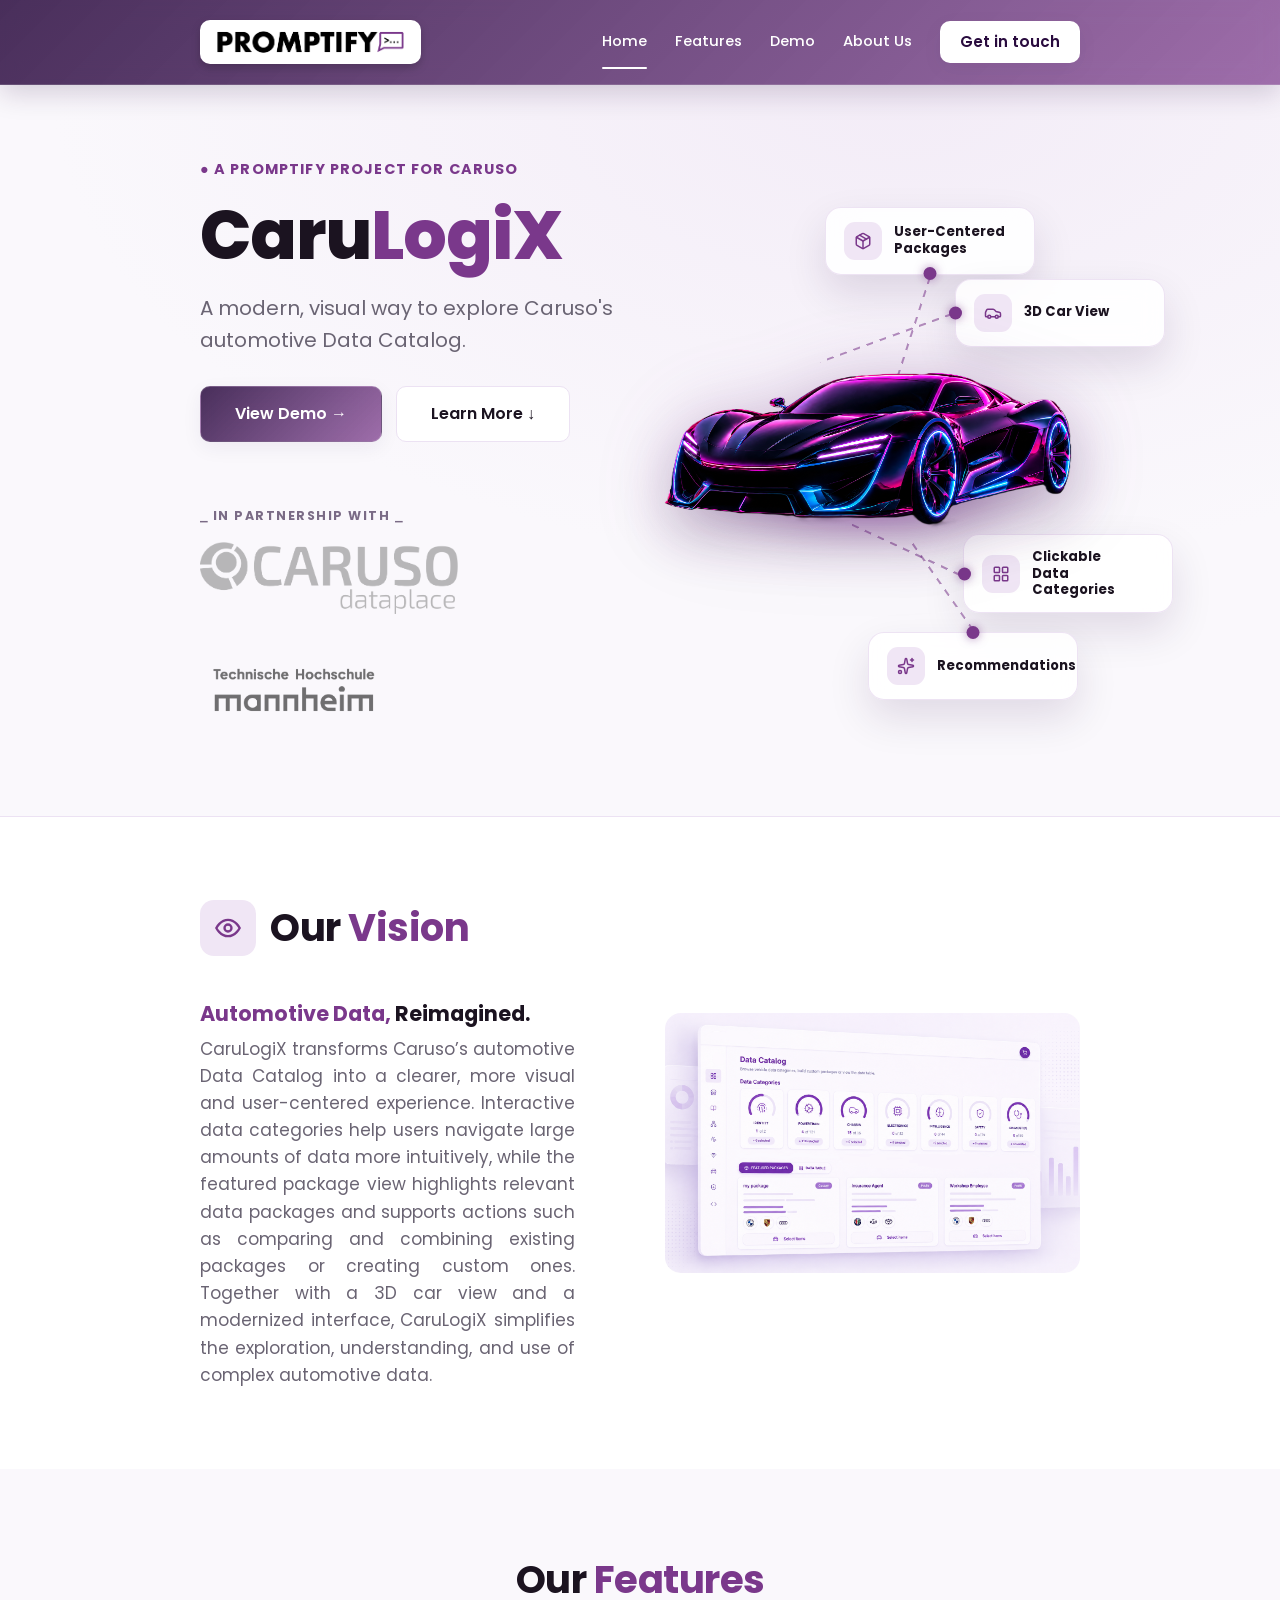
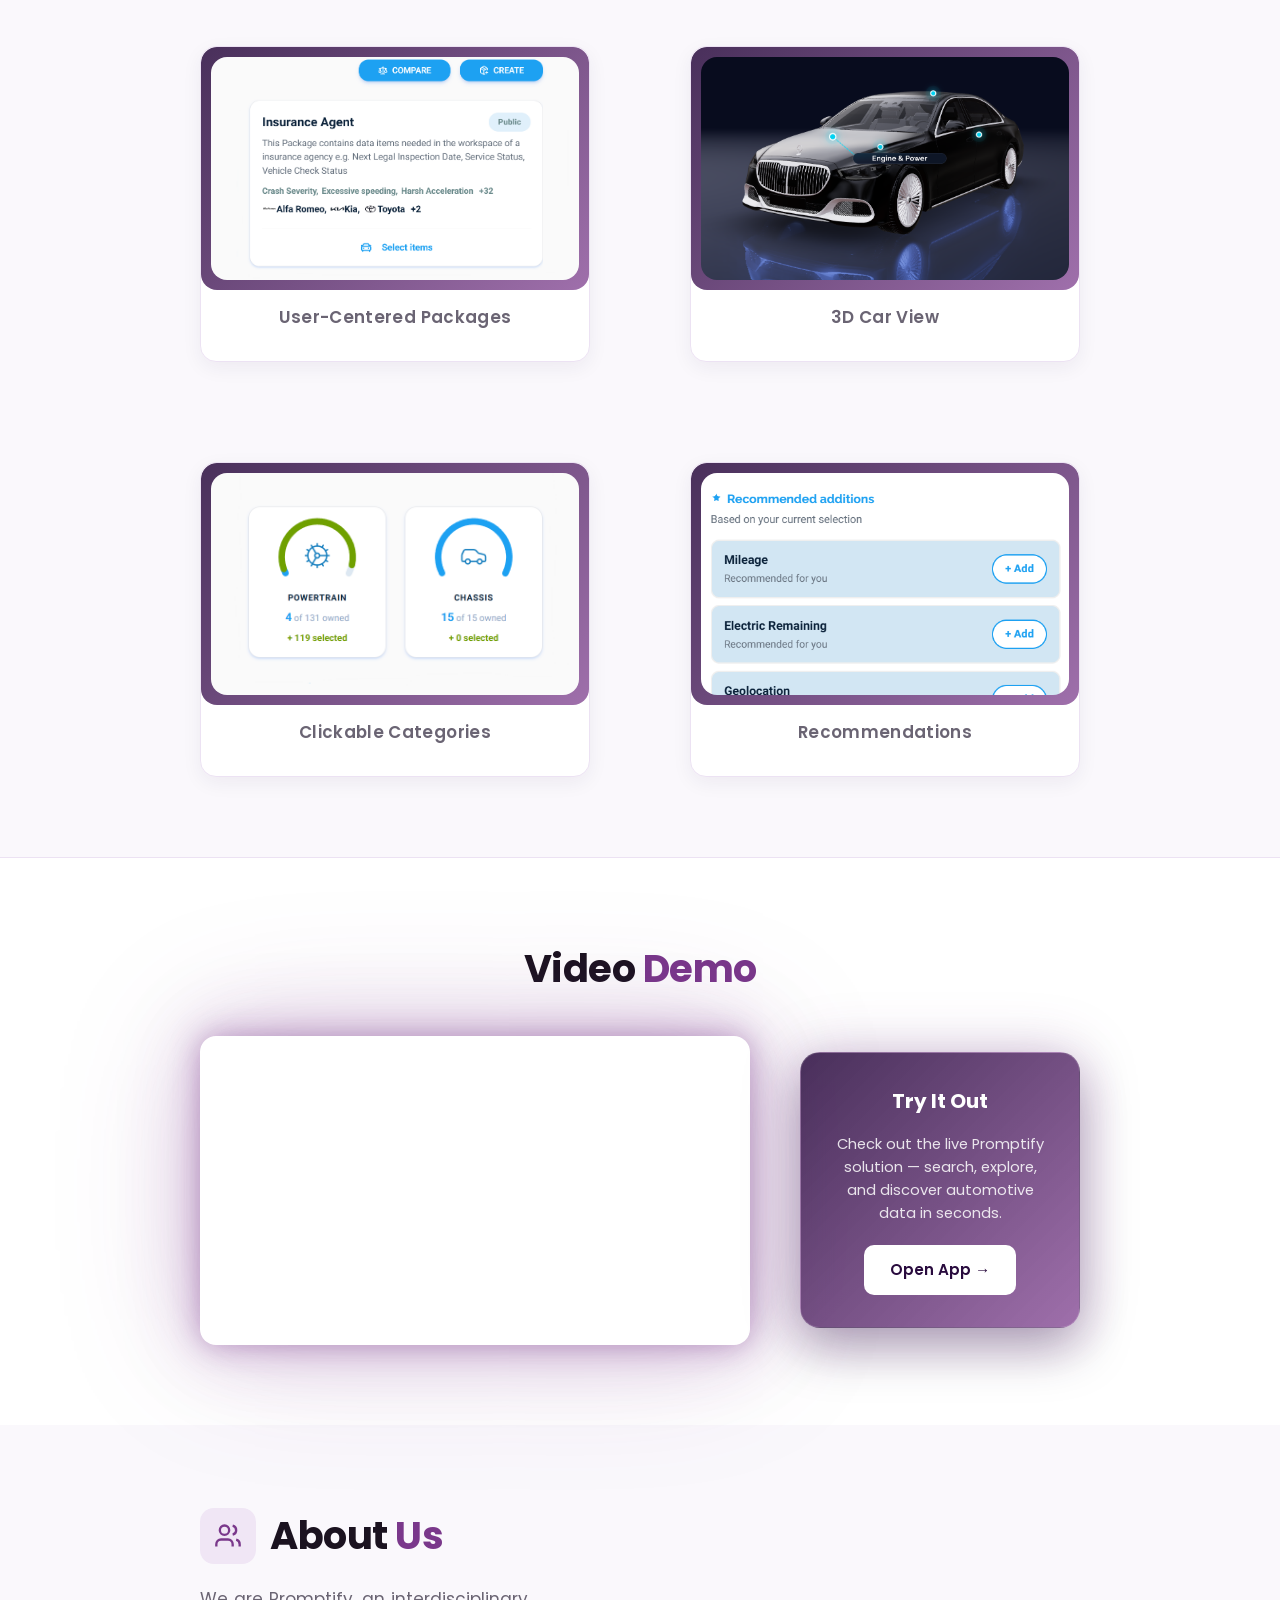
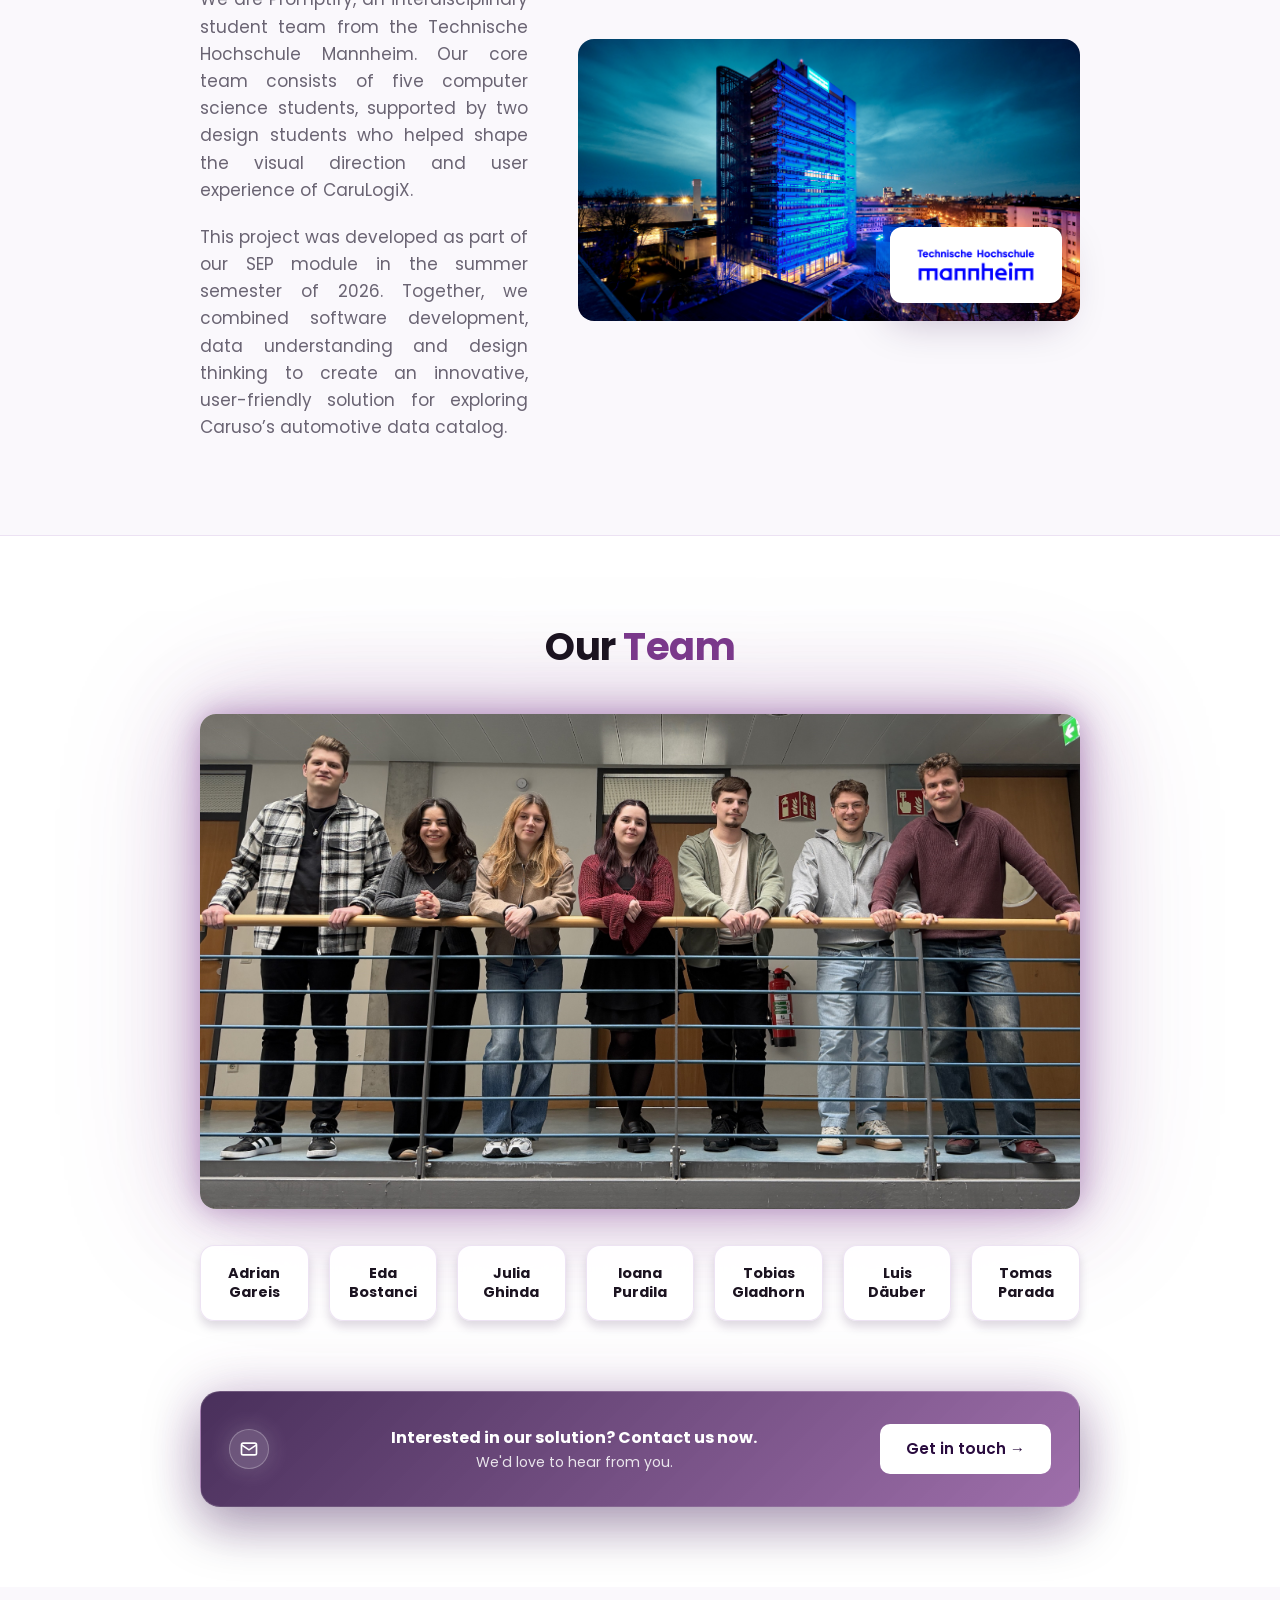
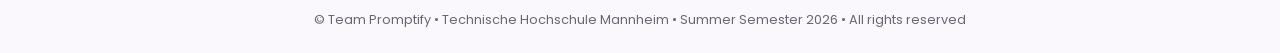
==== homepage/index.html @ afa0a264 "folder name changed" ====
<!doctype html>
<html lang="en">

<head>
  <meta charset="UTF-8" />
  <meta name="viewport" content="width=device-width, initial-scale=1.0" />
  <title>Promptify · CaruLogiX</title>
  <link rel="icon" href="images/smallLogo.png" />

  <link href="https://fonts.googleapis.com/css2?family=Poppins:wght@300;400;500;600;700;800&display=swap"
    rel="stylesheet" />
  <link rel="stylesheet" href="css/style.css" />
</head>

<body>
  <!-- ============ HEADER / NAV ============ -->
  <header>
    <div class="container header-inner">
      <a href="#hero" class="brand">
        <span class="logo-box">
          <img src="images/logoPromptifyNew.png" alt="Promptify logo" />
        </span>
      </a>

      <button class="nav-toggle" aria-label="Open menu" aria-expanded="false">
        <span></span><span></span><span></span>
      </button>

      <nav>
        <a href="#hero" class="active">Home</a>
        <a href="#features">Features</a>
        <a href="#demo">Demo</a>
        <a href="#about">About Us</a>
        <a href="mailto:sep.promptify@gmail.com" class="btn-primary nav-cta">Get in touch</a>
        <span class="nav-indicator" aria-hidden="true"></span>
      </nav>
    </div>
  </header>

  <!-- ============ HERO ============ -->
  <section class="hero" id="hero">
    <div class="container hero-inner">
      <div class="hero-text reveal">
        <span class="eyebrow">● A Promptify Project for Caruso</span>
        <h1>Caru<span class="accent">LogiX</span></h1>
        <p class="lead">A modern, visual way to explore Caruso's automotive Data Catalog.</p>
        <div class="hero-actions">
          <a href="#demo" class="btn-primary">View Demo →</a>
          <a href="#vision" class="btn-secondary">Learn More ↓</a>
        </div>
        <div class="partner-row">
          <span class="partner-label">⎯ In partnership with ⎯</span>

          <div class="partner-logos">
            <div class="partner-logo">
              <img src="images/caruso_logo.png" alt="Caruso Dataplace logo" />
            </div>

            <div class="partner-logo">
              <img src="images/hs_logo.png" alt="Technische Hochschule Mannheim logo" />
            </div>
          </div>
        </div>
      </div>

      <div class="hero-visual reveal">
        <div class="hero-car-wrap">
          <img class="hero-car" src="images/car.png" alt="Static car image" />
        </div>

        <div class="float-card fc-1">
          <span class="fc-icon">
            <svg viewBox="0 0 24 24" fill="none" stroke="currentColor" stroke-width="2" stroke-linecap="round"
              stroke-linejoin="round">
              <path
                d="M11 21.73a2 2 0 0 0 2 0l7-4A2 2 0 0 0 21 16V8a2 2 0 0 0-1-1.73l-7-4a2 2 0 0 0-2 0l-7 4A2 2 0 0 0 3 8v8a2 2 0 0 0 1 1.73z" />
              <path d="M12 22V12" />
              <polyline points="3.29 7 12 12 20.71 7" />
              <path d="m7.5 4.27 9 5.15" />
            </svg>
          </span>
          <strong>User-Centered Packages</strong>
        </div>

        <div class="float-card fc-2">
          <span class="fc-icon">
            <svg viewBox="0 0 24 24" fill="none" stroke="currentColor" stroke-width="2" stroke-linecap="round"
              stroke-linejoin="round">
              <path
                d="M19 17h2c.6 0 1-.4 1-1v-3c0-.9-.7-1.7-1.5-1.9C18.7 10.6 16 10 16 10s-1.3-1.4-2.2-2.3c-.5-.4-1.1-.7-1.8-.7H5c-.6 0-1.1.4-1.4.9l-1.4 2.9A3.7 3.7 0 0 0 2 12v4c0 .6.4 1 1 1h2" />
              <circle cx="7" cy="17" r="2" />
              <path d="M9 17h6" />
              <circle cx="17" cy="17" r="2" />
            </svg>
          </span>
          <strong>3D Car View</strong>
        </div>

        <div class="float-card fc-3">
          <span class="fc-icon">
            <svg viewBox="0 0 24 24" fill="none" stroke="currentColor" stroke-width="2" stroke-linecap="round"
              stroke-linejoin="round">
              <rect width="7" height="7" x="3" y="3" rx="1" />
              <rect width="7" height="7" x="14" y="3" rx="1" />
              <rect width="7" height="7" x="14" y="14" rx="1" />
              <rect width="7" height="7" x="3" y="14" rx="1" />
            </svg>
          </span>
          <strong>Clickable<br />Data Categories</strong>
        </div>

        <div class="float-card fc-4">
          <span class="fc-icon">
            <svg viewBox="0 0 24 24" fill="none" stroke="currentColor" stroke-width="2" stroke-linecap="round"
              stroke-linejoin="round">
              <path
                d="M11.017 2.814a1 1 0 0 1 1.966 0l1.051 5.558a2 2 0 0 0 1.594 1.594l5.558 1.051a1 1 0 0 1 0 1.966l-5.558 1.051a2 2 0 0 0-1.594 1.594l-1.051 5.558a1 1 0 0 1-1.966 0l-1.051-5.558a2 2 0 0 0-1.594-1.594l-5.558-1.051a1 1 0 0 1 0-1.966l5.558-1.051a2 2 0 0 0 1.594-1.594z" />
              <path d="M20 2v4" />
              <path d="M22 4h-4" />
              <circle cx="4" cy="20" r="2" />
            </svg>
          </span>
          <strong>Recommendations</strong>
        </div>
      </div>
    </div>
  </section>

  <!-- ============ OUR VISION ============ -->
  <section class="vision" id="vision">
    <div class="container vision-inner">
      <div class="vision-text reveal">
        <div class="vision-title-row">
          <span class="big-icon">
            <svg viewBox="0 0 24 24" fill="none" stroke="currentColor" stroke-width="2">
              <path d="M2 12s3.5-7 10-7 10 7 10 7-3.5 7-10 7-10-7-10-7z" />
              <circle cx="12" cy="12" r="3" />
            </svg>
          </span>
          <h2><span class="accent-dark">Our</span> <span class="accent">Vision</span></h2>
        </div>
        <div class="vision-copy">
          <p class="tagline"><span class="accent">Automotive Data,</span> Reimagined.</p>
          <p>
            CaruLogiX transforms Caruso’s automotive Data Catalog into a clearer,
            more visual and user-centered experience. Interactive data categories
            help users navigate large amounts of data more intuitively, while the
            featured package view highlights relevant data packages and supports actions
            such as comparing and combining existing packages or creating custom ones.
            Together with a 3D car view and a modernized interface, CaruLogiX simplifies
            the exploration, understanding, and use of complex automotive data.
          </p>
        </div>
      </div>
      <div class="vision-visual reveal">
        <img src="images/vision.png" alt="Our Vision" />
      </div>
    </div>
  </section>

  <!-- ============ OUR FEATURES ============ -->
  <section class="features section-center" id="features">
    <div class="container">
      <h2><span class="accent-dark">Our</span> <span class="accent">Features</span></h2>
      <div class="feature-grid">
        <div class="feature reveal-card">
          <div class="feature-front">
            <div class="feature-img placeholder"><img src="images/package2.png" alt="User-Centered Packages" /></div>
            <h3>User-Centered Packages</h3>
          </div>
          <div class="feature-back">
            <span class="feature-icon">
              <svg viewBox="0 0 24 24" fill="none" stroke="currentColor" stroke-width="2" stroke-linecap="round"
                stroke-linejoin="round">
                <path
                  d="M11 21.73a2 2 0 0 0 2 0l7-4A2 2 0 0 0 21 16V8a2 2 0 0 0-1-1.73l-7-4a2 2 0 0 0-2 0l-7 4A2 2 0 0 0 3 8v8a2 2 0 0 0 1 1.73z" />
                <path d="M12 22V12" />
                <polyline points="3.29 7 12 12 20.71 7" />
                <path d="m7.5 4.27 9 5.15" />
              </svg>
            </span>
            <h3>User-Centered Packages</h3>
            <p>A starting view that shows the most relevant user-centered data packages that can be compared, combined, or built from scratch.</p>
          </div>
        </div>
        <div class="feature reveal-card">
          <div class="feature-front">
            <div class="feature-img placeholder">
              <img src="images/3dcar.png" alt="3D Car View" />
            </div>
            <h3>3D Car View</h3>
          </div>
          <div class="feature-back">
            <span class="feature-icon">
              <svg viewBox="0 0 24 24" fill="none" stroke="currentColor" stroke-width="2" stroke-linecap="round"
                stroke-linejoin="round">
                <path
                  d="M19 17h2c.6 0 1-.4 1-1v-3c0-.9-.7-1.7-1.5-1.9C18.7 10.6 16 10 16 10s-1.3-1.4-2.2-2.3c-.5-.4-1.1-.7-1.8-.7H5c-.6 0-1.1.4-1.4.9l-1.4 2.9A3.7 3.7 0 0 0 2 12v4c0 .6.4 1 1 1h2" />
                <circle cx="7" cy="17" r="2" />
                <path d="M9 17h6" />
                <circle cx="17" cy="17" r="2" />
              </svg>
            </span>
            <h3>3D Car View</h3>
            <p>Explore vehicle data with an immersive 3D interactive car model, making it easier to see how they are grouped and connected.</p>
          </div>
        </div>
        <div class="feature reveal-card">
          <div class="feature-front">
            <div class="feature-img placeholder">
              <img src="images/categories.png" alt="Clickable Categories" />
            </div>
            <h3>Clickable Categories</h3>
          </div>
          <div class="feature-back">
            <span class="feature-icon">
              <svg viewBox="0 0 24 24" fill="none" stroke="currentColor" stroke-width="2" stroke-linecap="round"
                stroke-linejoin="round">
                <rect width="7" height="7" x="3" y="3" rx="1" />
                <rect width="7" height="7" x="14" y="3" rx="1" />
                <rect width="7" height="7" x="14" y="14" rx="1" />
                <rect width="7" height="7" x="3" y="14" rx="1" />
              </svg>
            </span>
            <h3>Clickable Categories</h3>
            <p>Interactive categories showing total, owned, and selected data items, each opening a focused table of its contents.</p>
          </div>
        </div>
        <div class="feature reveal-card">
          <div class="feature-front">
            <div class="feature-img placeholder">
              <img src="images/recommendations.png" alt="Recommendations" />
            </div>
            <h3>Recommendations</h3>
          </div>
          <div class="feature-back">
            <span class="feature-icon">
              <svg viewBox="0 0 24 24" fill="none" stroke="currentColor" stroke-width="2" stroke-linecap="round"
                stroke-linejoin="round">
                <path
                  d="M11.017 2.814a1 1 0 0 1 1.966 0l1.051 5.558a2 2 0 0 0 1.594 1.594l5.558 1.051a1 1 0 0 1 0 1.966l-5.558 1.051a2 2 0 0 0-1.594 1.594l-1.051 5.558a1 1 0 0 1-1.966 0l-1.051-5.558a2 2 0 0 0-1.594-1.594l-5.558-1.051a1 1 0 0 1 0-1.966l5.558-1.051a2 2 0 0 0 1.594-1.594z" />
                <path d="M20 2v4" />
                <path d="M22 4h-4" />
                <circle cx="4" cy="20" r="2" />
              </svg>
            </span>
            <h3>Recommendations</h3>
            <p>Recommended data items shown in the data table and in the cart, highlighting relevant data items before checkout.</p>
          </div>
        </div>
      </div>
    </div>
  </section>

  <!-- ============ VIDEO DEMO ============ -->
  <section class="demo-section section-center" id="demo">
    <div class="container">
      <h2><span class="accent-dark">Video</span> <span class="accent">Demo</span></h2>
      <div class="demo-inner">
        <div class="laptop reveal">
          <video class="laptop-video" src="images/demo.mp4" autoplay loop muted playsinline></video>
        </div>
        <div class="demo-cta reveal">
          <h3>Try It Out</h3>
          <p>Check out the live Promptify solution — search, explore, and discover automotive data in seconds.</p>
          <a href="https://caruso-sep.vercel.app/" class="btn-light demo-cta-btn">Open App →</a>
        </div>
      </div>
    </div>
  </section>

  <!-- ============ ABOUT US ============ -->
  <section class="about" id="about">
    <div class="container about-inner">
      <div class="about-title">
        <span class="big-icon">
          <svg viewBox="0 0 24 24" fill="none" stroke="currentColor" stroke-width="2">
            <path d="M16 21v-2a4 4 0 0 0-4-4H6a4 4 0 0 0-4 4v2" />
            <path d="M16 3.128a4 4 0 0 1 0 7.744" />
            <path d="M22 21v-2a4 4 0 0 0-3-3.87" />
            <circle cx="9" cy="7" r="4" />
          </svg>
        </span>
        <h2><span class="accent-dark">About</span> <span class="accent">Us</span></h2>
      </div>
      <div class="about-text reveal">
        <p> We are Promptify, an interdisciplinary student team from the Technische Hochschule Mannheim.
          Our core team consists of five computer science students, supported by two design students
          who helped shape the visual direction and user experience of CaruLogiX.</p>
        <p>
          This project was developed as part of our SEP module in the summer semester of 2026.
          Together, we combined software development, data understanding and design thinking
          to create an innovative, user-friendly solution for exploring Caruso’s automotive data catalog.
        </p>
      </div>
      <div class="about-visual reveal">
        <img src="images/campus-photo.jpg" alt="Campus Photo" />
        <div class="about-badge">
          <img src="images/hs_logo.png" alt="Technische Hochschule Mannheim logo" />
        </div>
      </div>
    </div>
  </section>

  <!-- ============ OUR TEAM ============ -->
  <section class="team section-center">
    <div class="container">
      <h2><span class="accent-dark">Our</span> <span class="accent">Team</span></h2>
      <div class="team-photo reveal">
        <img src="images/team.jpeg" alt="Team photo" />
      </div>

      <div class="team-card-grid reveal">
        <div class="team-card">
          <div class="team-card-front"><strong>Adrian<br />Gareis</strong></div>
          <div class="team-card-back"><span>Requirements<br />Engineer</span></div>
        </div>
        <div class="team-card">
          <div class="team-card-front"><strong>Eda<br />Bostanci</strong></div>
          <div class="team-card-back"><span>UX/UI<br />Designer</span></div>
        </div>
        <div class="team-card">
          <div class="team-card-front"><strong>Julia<br />Ghinda</strong></div>
          <div class="team-card-back"><span>UX/UI<br />Designer</span></div>
        </div>
        <div class="team-card">
          <div class="team-card-front"><strong>Ioana<br />Purdila</strong></div>
          <div class="team-card-back"><span>Frontend<br />Developer</span></div>
        </div>
        <div class="team-card">
          <div class="team-card-front"><strong>Tobias<br />Gladhorn</strong></div>
          <div class="team-card-back"><span>Documentation<br />Specialist</span></div>
        </div>
        <div class="team-card">
          <div class="team-card-front"><strong>Luis<br />Däuber</strong></div>
          <div class="team-card-back"><span>Full-Stack<br />Developer</span></div>
        </div>
        <div class="team-card">
          <div class="team-card-front"><strong>Tomas<br />Parada</strong></div>
          <div class="team-card-back"><span>Backend<br />Developer</span></div>
        </div>
      </div>
      <div class="contact-banner reveal">
        <div class="contact-main">
          <span class="contact-icon">
            <svg viewBox="0 0 24 24" fill="none" stroke="currentColor" stroke-width="2">
              <rect x="3" y="5" width="18" height="14" rx="2" />
              <path d="M3 7l9 6 9-6" />
            </svg>
          </span>
          <div class="contact-copy">
            <strong>Interested in our solution? Contact us now.</strong>
            <span>We'd love to hear from you.</span>
          </div>
        </div>
        <a href="mailto:sep.promptify@gmail.com" class="btn-light">Get in touch →</a>
      </div>

    </div>
  </section>

  <!-- ============ FOOTER ============ -->
  <footer>
    <div class="container">
      <p>
        © Team Promptify • Technische Hochschule Mannheim • Summer Semester 2026 • All rights reserved
      </p>
    </div>
  </footer>

  <script src="js/main.js"></script>
</body>

</html>
---- homepage/css/style.css ----
/* =========================================================
   DESIGN SYSTEM — colors kept from your original palette
   ========================================================= */
:root {
  --primary-dark: #290b3e;
  --primary-light: #7a388b;
  --primary: #7a388b;

  --bg-color: #faf8fc;
  --bg-soft: #f3ecf7;
  --card-bg: #ffffff;
  --card-border: #ece2f3;
  --icon-bg: #f0e6f5;

  --text-main: #1b1320;
  --text-muted: #6a6473;

  --maxw: 1240px;
  --radius: 16px;
  --radius-sm: 10px;
  --shadow-sm: 0 6px 20px rgba(41, 11, 62, 0.06);
  --shadow-md: 0 14px 40px rgba(41, 11, 62, 0.12);
  --glow: 0 0 60px rgba(122, 56, 139, 0.45);
}

/* =========================================================
   GLOBAL
   ========================================================= */
* {
  box-sizing: border-box;
}

html {
  scroll-behavior: smooth;
  scroll-padding-top: 100px;
}

body {
  margin: 0;
  font-family: "Poppins", Arial, sans-serif;
  background: var(--bg-color);
  color: var(--text-main);
  line-height: 1.6;
  font-size: 17px;
  overflow-x: hidden;
}

img {
  max-width: 100%;
  display: block;
}

a {
  text-decoration: none;
  color: inherit;
  transition: color 0.2s ease, background 0.2s ease, transform 0.2s ease,
    box-shadow 0.2s ease;
}

.container {
  width: 100%;
  margin: 0 auto;
  padding: 0 200px;
}

/* ---- shared section heading ---- */
h2 {
  font-size: clamp(1.7em, 3vw, 2.3em);
  font-weight: 700;
  margin: 0 0 36px 0;
  letter-spacing: -0.5px;
}

.accent {
  color: var(--primary);
}

.accent-dark {
  color: var(--text-main);
}

.section-center {
  text-align: center;
}

/* ---- buttons ---- */
.btn-primary,
.btn-secondary,
.btn-light {
  display: inline-block;
  font-weight: 600;
  font-size: 0.95rem;
  padding: 13px 26px;
  border-radius: var(--radius-sm);
  cursor: pointer;
  white-space: nowrap;
}

.btn-primary {
  background: var(--primary);
  color: #fff;
  box-shadow: var(--shadow-sm);
}

.btn-primary:hover {
  background: var(--primary-dark);
  transform: translateY(-2px);
  box-shadow: var(--shadow-md);
}

.btn-secondary {
  background: #fff;
  color: var(--text-main);
  border: 1px solid var(--card-border);
}

.btn-secondary:hover {
  border-color: var(--primary);
  color: var(--primary);
  transform: translateY(-2px);
}

.btn-light {
  background: #fff;
  color: var(--primary-dark);
}

.btn-light:hover {
  transform: translateY(-2px);
  box-shadow: var(--shadow-md);
}

/* =========================================================
   HEADER / NAV — purple glass
   ========================================================= */
header {
  position: sticky;
  top: 0;
  z-index: 100;
  background: linear-gradient(135deg, rgba(41, 11, 62, 0.85), rgba(122, 56, 139, 0.72));
  backdrop-filter: blur(14px);
  -webkit-backdrop-filter: blur(14px);
  border-bottom: 1px solid rgba(255, 255, 255, 0.16);
  color: #fff;
  box-shadow: 0 8px 28px rgba(41, 11, 62, 0.18);
}

.header-inner {
  display: flex;
  align-items: center;
  justify-content: space-between;
  gap: 20px;
  padding-top: 14px;
  padding-bottom: 14px;
}

.logo-box {
  display: inline-flex;
  align-items: center;
  background: #fff;
  padding: 6px 12px;
  margin-top: 6px;
  margin-bottom: 6px;
  border-radius: 10px;
  box-shadow: 0 4px 10px rgba(0, 0, 0, 0.2);
}

.logo-box img {
  height: 32px;
  width: auto;
  display: block;
}

nav {
  display: flex;
  align-items: center;
  gap: 28px;
  font-weight: 500;
  font-size: 0.92rem;
  color: #fff;
  position: relative;
}

nav a:not(.nav-cta):hover {
  opacity: 0.7;
}

.nav-indicator {
  position: absolute;
  left: 0;
  bottom: -6px;
  width: 0;
  height: 2px;
  background: #fff;
  border-radius: 2px;
  transition: left 0.35s cubic-bezier(0.65, 0, 0.35, 1), width 0.35s cubic-bezier(0.65, 0, 0.35, 1);
  pointer-events: none;
}

.nav-cta {
  padding: 9px 20px;
  background: #fff;
  color: var(--primary-dark);
}

.nav-cta:hover {
  background: #fff;
  color: var(--primary-dark);
  transform: translateY(-2px);
  box-shadow: var(--shadow-md);
}

/* hamburger bars -> white */
.nav-toggle {
  display: none;
  flex-direction: column;
  gap: 5px;
  background: none;
  border: none;
  cursor: pointer;
  padding: 4px;
}

.nav-toggle span {
  display: block;
  width: 26px;
  height: 3px;
  background: #fff;
  border-radius: 2px;
  transition: transform 0.3s ease, opacity 0.3s ease;
}

.nav-toggle.open span:nth-child(1) {
  transform: translateY(8px) rotate(45deg);
}

.nav-toggle.open span:nth-child(2) {
  opacity: 0;
}

.nav-toggle.open span:nth-child(3) {
  transform: translateY(-8px) rotate(-45deg);
}

/* =========================================================
   HERO
   ========================================================= */
.hero {
  background: radial-gradient(120% 120% at 70% 0%,
      var(--bg-soft) 0%,
      var(--bg-color) 55%);
  padding: 70px 0 90px;
}

.hero-inner {
  display: grid;
  grid-template-columns: 1.05fr 1fr;
  align-items: center;
  gap: 10px;
}

.eyebrow {
  display: inline-flex;
  align-items: center;
  gap: 8px;
  color: var(--primary);
  font-size: 0.9rem;
  font-weight: 700;
  letter-spacing: 0.08em;
  text-transform: uppercase;
  margin-bottom: 18px;
}

.hero-text h1 {
  margin: 0;
  font-size: clamp(2.8em, 6vw, 4em);
  font-weight: 800;
  line-height: 1.08;
  letter-spacing: -1px;
}

.tagline {
  color: var(--text-main) !important;
  font-size: 1.3rem;
  font-weight: 650;
  line-height: 1.3;
  margin: 14px 0 0;
}

.vision-copy {
  display: flex;
  flex-direction: column;
  gap: 8px;
  margin-right: 40px;
}

.lead {
  color: var(--text-muted);
  font-size: 1.25rem;
  margin: 20px 0 0;
  max-width: 42ch;
}

.hero-actions {
  display: flex;
  gap: 14px;
  margin-top: 30px;
  flex-wrap: wrap;
}

.hero-actions .btn-primary,
.hero-actions .btn-secondary {
  font-size: 1rem;
  padding: 14px 34px;
}

.hero-actions .btn-primary {
  background: linear-gradient(135deg, rgba(41, 11, 62, 0.85), rgba(122, 56, 139, 0.72));
  backdrop-filter: blur(14px);
  -webkit-backdrop-filter: blur(14px);
  border: 1px solid rgba(255, 255, 255, 0.15);
  transition: background 0.35s ease, box-shadow 0.35s ease, transform 0.35s ease;
}

.hero-actions .btn-primary:hover {
  background: linear-gradient(135deg, rgba(41, 11, 62, 0.95), rgba(122, 56, 139, 0.85));
}

/* hero visual + floating cards */
.hero-visual {
  position: relative;
  width: 100%;
  max-width: 550px;
  margin: 0 auto;
  min-height: 360px;
  display: flex;
  align-items: center;
  justify-content: center;
  overflow: visible;
}

.hero-car-wrap {
  position: relative;
  width: 100%;
  max-width: 550px;
}

/* soft purple floor glow underneath the car — anchored to the car's own
   box so it stays put regardless of how tall the surrounding layout is */
.hero-car-wrap::after {
  content: "";
  position: absolute;
  left: 50%;
  bottom: 22px;
  width: 80%;
  height: 90px;
  transform: translateX(-50%);
  background: radial-gradient(ellipse,
      rgba(186, 85, 211, 0.8) 0%,
      rgba(122, 56, 139, 0.4) 38%,
      transparent 72%);
  filter: blur(18px);
  z-index: 0;
  pointer-events: none;
}

.hero-car {
  position: relative;
  z-index: 5;
  width: 100%;
  max-width: 550px;
  filter:
    drop-shadow(0 28px 28px rgba(41, 11, 62, 0.22)) drop-shadow(0 0 34px rgba(122, 56, 139, 0.22));
}

@keyframes float {

  0%,
  100% {
    transform: translateY(0);
  }

  50% {
    transform: translateY(-14px);
  }
}

@keyframes portal-pulse {
  0% {
    box-shadow: 0 0 0 0 rgba(255, 255, 255, 0.55);
  }

  70% {
    box-shadow: 0 0 0 12px rgba(255, 255, 255, 0);
  }

  100% {
    box-shadow: 0 0 0 0 rgba(255, 255, 255, 0);
  }
}

.float-card {
  position: absolute;
  z-index: 3;
  display: flex;
  align-items: center;
  gap: 12px;

  background: rgba(255, 255, 255, 0.88);
  border: 1px solid rgba(236, 226, 243, 0.95);
  border-radius: 16px;
  padding: 14px 18px;

  box-shadow: 0 18px 42px rgba(41, 11, 62, 0.12);
  backdrop-filter: blur(14px);
  -webkit-backdrop-filter: blur(14px);

  width: 210px;
  animation: none;
  transition: transform 0.25s ease, box-shadow 0.25s ease;
}

/* =========================================================
   CARD CONNECTOR LINES
   Lines are attached to each card, so they move with the card.
   ========================================================= */

.hero-visual {
  overflow: visible;
  isolation: isolate;
}

.float-card {
  overflow: visible;
  text-align: left;
}

/* shared line style */
.float-card::after {
  content: "";
  position: absolute;
  height: 2px;
  background: repeating-linear-gradient(to right,
      rgba(122, 56, 139, 0.55) 0 7px,
      transparent 7px 14px);
  transform-origin: left center;
  z-index: -10;
  pointer-events: none;
}

/* shared dot style */
.float-card::before {
  content: "";
  position: absolute;
  width: 13px;
  height: 13px;
  background: var(--primary);
  border-radius: 50%;
  box-shadow: 0 0 10px rgba(122, 56, 139, 0.55);
  z-index: -1;
  pointer-events: none;
}

/* top card: line goes down toward the car */
.fc-1::before {
  left: 50%;
  bottom: -6.5px;
  transform: translateX(-50%);
}

.fc-1::after {
  left: 50%;
  bottom: -4px;
  width: 115px;
  transform: rotate(108deg);
}

/* right upper card: line goes down-left toward the car */
.fc-2::before {
  left: -6.5px;
  top: 50%;
  transform: translateY(-50%);
}

.fc-2::after {
  left: -4px;
  top: 50%;
  width: 140px;
  transform: rotate(160deg);
}

/* right lower card: line goes up-left toward the car */
.fc-3::before {
  left: -6.5px;
  top: 50%;
  transform: translateY(-50%);
}

.fc-3::after {
  left: -4px;
  top: 50%;
  width: 120px;
  transform: rotate(205deg);
}

/* bottom card: line goes up-left toward the car */
.fc-4::before {
  left: 50%;
  top: -6.5px;
  transform: translateX(-50%);
}

.fc-4::after {
  left: 50%;
  top: -4px;
  width: 110px;
  transform: rotate(235deg);
}

.float-card:hover {
  transform: translateY(-4px);
  box-shadow: 0 22px 50px rgba(41, 11, 62, 0.16);
}

.float-card strong {
  font-size: 0.82rem;
  line-height: 1.25;
  display: block;
  color: var(--text-main);
}

.fc-icon {
  flex-shrink: 0;
  width: 38px;
  height: 38px;
  display: grid;
  place-items: center;
  border-radius: 11px;
  background: var(--icon-bg);
  color: var(--primary);
}

.fc-icon svg {
  width: 18px;
  height: 18px;
}

/* moved further away from the car */
.fc-1 {
  top: -15%;
  left: 40%;
}

.fc-2 {
  top: 5%;
  right: -20%;
}

.fc-3 {
  top: 76%;
  right: -22%;
}

.fc-4 {
  bottom: -22%;
  left: 50%;
}

/* =========================================================
   PARTNER LOGOS
   ========================================================= */
.partner-row {
  margin-top: 64px;
}

.partner-label {
  display: block;
  margin-bottom: 16px;
  color: #7a6b86;
  font-size: 0.78rem;
  font-weight: 700;
  letter-spacing: 0.12em;
  text-transform: uppercase;
}

.partner-logos {
  display: flex;
  align-items: center;

  gap: 40px;
  flex-wrap: wrap;
}

.partner-logo {
  display: flex;
  align-items: center;
  justify-content: center;
}

.partner-logo img {
  height: 72px;
  width: auto;
  object-fit: contain;
  display: block;
  filter: grayscale(1) opacity(0.6);
  transition: filter 0.25s ease;
}

.partner-logo:hover img {
  filter: grayscale(0) opacity(1);
}

/* =========================================================
   VISION
   ========================================================= */
.vision {
  padding: 80px 0;
  background: #fff;
  border-top: 1px solid var(--card-border);
}

.vision-inner {
  display: grid;
  grid-template-columns: 1fr 1fr;
  gap: 50px;
  align-items: center;
}

.vision-visual img {
  width: 100%;
  aspect-ratio: 16 / 10;
  object-fit: cover;
  border-radius: var(--radius);
}

.vision-title-row {
  display: flex;
  align-items: center;
  gap: 14px;
  margin-bottom: 28px;
}

.vision-title-row h2 {
  margin: 0;
}

.big-icon {
  flex-shrink: 0;
  width: 56px;
  height: 56px;
  display: grid;
  place-items: center;
  border-radius: 14px;
  background: var(--icon-bg);
  color: var(--primary);
}

.big-icon svg {
  width: 28px;
  height: 28px;
}

.vision-copy p:not(.tagline) {
  text-align: justify;
  margin: 0;
  color: var(--text-muted);
}

/* =========================================================
   FEATURES
   ========================================================= */
.features {
  padding: 80px 0;
}

.feature-grid {
  display: grid;
  grid-template-columns: repeat(2, 1fr);
  gap: 100px;
  max-width: 1000px;
  margin: 0 auto;
}

.feature {
  position: relative;
  cursor: pointer;
  display: grid;
  border-radius: var(--radius);
}

/* ---- flip faces ----
   Both faces share the same grid cell instead of being height: 300px +
   position: absolute, so the card's height follows its content (driven by
   the image's aspect-ratio) at every screen size instead of a fixed number
   that risks clipping or excess empty space. */
.feature-front,
.feature-back {
  grid-area: 1 / 1;
  border-radius: var(--radius);
  padding: 30px;
  overflow: hidden;
  display: flex;
  flex-direction: column;
  backface-visibility: hidden;
  -webkit-backface-visibility: hidden;
}

.feature-front {
  background: var(--card-bg);
  border: 1px solid var(--card-border);
  box-shadow: var(--shadow-sm);
  transition: transform 0.28s 0.26s ease-out;
}

.feature:hover .feature-front {
  transform: perspective(900px) rotateY(92deg);
  transition: transform 0.28s ease-in;
}

.feature-back {
  background: linear-gradient(135deg, rgba(41, 11, 62, 0.85), rgba(122, 56, 139, 0.72));
  color: #fff;
  justify-content: center;
  align-items: center;
  gap: 14px;
  transform: perspective(900px) rotateY(-92deg);
  transition: transform 0.28s ease-in;
}

.feature:hover .feature-back {
  transform: perspective(900px) rotateY(0deg);
  transition: transform 0.28s 0.26s ease-out;
}

/* ---- face content ---- */
.feature-img {
  width: calc(100% + 60px);
  margin: -30px -30px 14px -30px;
  aspect-ratio: 16 / 10;
  border-radius: var(--radius) var(--radius) 0 0;
  font-size: 0.8rem;
  flex-shrink: 0;
  padding: 0;
}

.feature-img img {
  width: 100%;
  height: 100%;

  object-fit: cover;
  border-radius: inherit;
}

.feature-front h3 {
  font-size: 0.82rem;
  font-weight: 600;
  color: var(--text-muted);
  margin: 0;
  letter-spacing: 0.02em;
}

.feature-icon {
  width: 52px;
  height: 52px;
  display: grid;
  place-items: center;
  border-radius: 14px;
  background: var(--icon-bg);
  color: var(--primary);
  flex-shrink: 0;
}

.feature-icon svg {
  width: 26px;
  height: 26px;
}

.feature h3 {
  margin: 0;
  font-size: 1.05rem;
}

.feature p {
  margin: 0;
  font-size: 0.92rem;
}

.feature-back .feature-icon {
  background: rgba(255, 255, 255, 0.18);
  color: #fff;
}

.feature-back p {
  color: rgba(255, 255, 255, 0.85);
}

/* =========================================================
   LIVE DEMO
   ========================================================= */
.demo-section {
  padding: 80px 0;
  background: #fff;
  border-top: 1px solid var(--card-border);
}

.demo-inner {
  display: flex;
  align-items: center;
  justify-content: center;
  gap: 50px;
}

.laptop {
  position: relative;
  flex: 1 1 0;
  min-width: 0;
  max-width: clamp(280px, 45vw, 1600px);
}

.laptop-video {
  display: block;
  width: 100%;
  border-radius: var(--radius);
  box-shadow:
    0 0 30px rgba(122, 56, 139, 0.45),
    0 0 80px rgba(122, 56, 139, 0.30),
    0 0 150px rgba(122, 56, 139, 0.18);
  aspect-ratio: 16 / 9;
  object-fit: cover;
}

.demo-cta {
  flex: 0 0 280px;
  display: flex;
  flex-direction: column;
  align-items: center;
  gap: 16px;
  text-align: center;
  background: linear-gradient(135deg, rgba(41, 11, 62, 0.85), rgba(122, 56, 139, 0.72));
  backdrop-filter: blur(14px);
  -webkit-backdrop-filter: blur(14px);
  border: 1px solid rgba(255, 255, 255, 0.15);
  border-radius: 20px;
  padding: 32px 28px;
  color: #fff;
  box-shadow:
    0 20px 50px rgba(41, 11, 62, 0.35),
    0 0 60px rgba(122, 56, 139, 0.22);
}

.demo-cta-icon {
  width: 52px;
  height: 52px;
  display: grid;
  place-items: center;
  border-radius: 14px;
  background: rgba(255, 255, 255, 0.18);
  color: #fff;
  flex-shrink: 0;
}

.demo-cta-icon svg {
  width: 26px;
  height: 26px;
}

.demo-cta h3 {
  margin: 0;
  font-size: 1.25rem;
  font-weight: 700;
}

.demo-cta p {
  margin: 0;
  opacity: 0.85;
  font-size: 0.92rem;
  line-height: 1.55;
}

.demo-cta-btn {
  margin-top: 4px;
  animation: portal-pulse 2.2s ease-out infinite;
}

.demo-cta-btn:hover {
  animation-play-state: running;
}

/* =========================================================
   ABOUT
   ========================================================= */
.about {
  padding: 80px 0;
}

.about-inner {
  display: grid;
  grid-template-columns: 0.85fr 1.3fr;
  grid-template-rows: auto 1fr;
  column-gap: 50px;
  row-gap: 0;
  align-items: start;
}

.about-title {
  grid-column: 1;
  grid-row: 1;
  display: flex;
  align-items: center;
  gap: 14px;
}

.about-title h2 {
  margin: 0;
}

.about-text {
  grid-column: 1;
  grid-row: 2;
  align-self: center;
}

.about-text p {
  text-align: justify;
  color: var(--text-muted);
  margin: 20px 0 14px;
}

.about-visual {
  max-width: 1200px;
  position: relative;
  grid-column: 2;
  grid-row: 1 / 3;
  align-self: center;
}

.about-visual>img,
.about-visual .placeholder {
  max-width: 1200px;
  width: 100%;
  border-radius: var(--radius);
  aspect-ratio: 16 / 9;
  object-fit: cover;
}

.about-badge {
  position: absolute;
  right: 18px;
  bottom: 18px;
  background: #fff;
  padding: 12px 18px;
  border-radius: 12px;
  box-shadow: 0 18px 42px rgba(41, 11, 62, 0.25);
}

.about-badge img {
  height: 52px;
  width: auto;
  max-width: none;
  aspect-ratio: auto;
  border-radius: 0;
  display: block;
}

/* =========================================================
   TEAM
   ========================================================= */
.team {
  padding: 80px 0;
  background: #fff;
  border-top: 1px solid var(--card-border);
}

.team-photo {
  max-width: 1100px;
  margin: 0 auto;
}

.team-photo img,
.team-photo .placeholder {
  width: 100%;
  border-radius: var(--radius);
  box-shadow:
    0 0 30px rgba(122, 56, 139, 0.45),
    0 0 80px rgba(122, 56, 139, 0.30),
    0 0 150px rgba(122, 56, 139, 0.18);
  aspect-ratio: 16 / 9;
  object-fit: cover;
}

/* ---- Team-member flip cards, in a grid below the photo ---- */
.team-card-grid {
  max-width: 1000px;
  margin: 36px auto 0;
  display: grid;
  grid-template-columns: repeat(auto-fit, minmax(40px, 1fr));
  gap: 20px;
}

.team-card {
  position: relative;
  height: 76px;
  cursor: pointer;
}

.team-card-front,
.team-card-back {
  position: absolute;
  inset: 0;
  border-radius: 14px;
  display: flex;
  align-items: center;
  justify-content: center;
  text-align: center;
  padding: 8px 14px;
  backface-visibility: hidden;
  -webkit-backface-visibility: hidden;
  box-shadow: 0 6px 10px rgba(41, 11, 62, 0.15);
}

.team-card-front {
  background: rgba(255, 255, 255, 0.92);
  border: 1px solid rgba(236, 226, 243, 0.95);
  backdrop-filter: blur(14px);
  -webkit-backdrop-filter: blur(14px);
  transition: transform 0.28s 0.26s ease-out;
}

.team-card:hover .team-card-front {
  transform: perspective(900px) rotateY(92deg);
  transition: transform 0.28s ease-in;
}

.team-card-front strong {
  font-size: 0.9rem;
  line-height: 1.3;
  color: var(--text-main);
}

.team-card-back {
  background: linear-gradient(135deg, rgba(41, 11, 62, 0.88), rgba(122, 56, 139, 0.78));
  color: #fff;
  transform: perspective(900px) rotateY(-92deg);
  transition: transform 0.28s ease-in;
}

.team-card:hover .team-card-back {
  transform: perspective(900px) rotateY(0deg);
  transition: transform 0.28s 0.26s ease-out;
}

.team-card-back span {
  font-size: 0.82rem;
}

.team .contact-banner {
  margin-top: 70px;
}

/* =========================================================
   CONTACT BANNER
   ========================================================= */
.contact {
  padding: 40px 0 80px;
}

.contact-banner {
  display: flex;
  align-items: center;
  gap: 14px;
  flex-wrap: wrap;
  background: linear-gradient(135deg, rgba(41, 11, 62, 0.85), rgba(122, 56, 139, 0.72));
  backdrop-filter: blur(14px);
  -webkit-backdrop-filter: blur(14px);
  border: 1px solid rgba(255, 255, 255, 0.15);
  border-radius: 20px;
  padding: 32px 28px;
  color: #fff;
  box-shadow:
    0 20px 50px rgba(41, 11, 62, 0.35),
    0 0 60px rgba(122, 56, 139, 0.22);
}

.contact-main {
  display: flex;
  align-items: center;
  gap: 14px;
  flex: 1;
  min-width: 0;
}

.contact-icon {
  width: 40px;
  height: 40px;
  flex-shrink: 0;
  display: grid;
  place-items: center;
  border-radius: 50%;
  background: rgba(255, 255, 255, 0.16);
  box-shadow:
    inset 0 0 0 1px rgba(255, 255, 255, 0.25),
    0 0 24px rgba(255, 255, 255, 0.18);
  color: #fff;
}

.contact-icon svg {
  width: 20px;
  height: 20px;
}

.contact-copy {
  flex: 1;
  display: flex;
  flex-direction: column;
  min-width: 220px;
}

.contact-copy strong {
  font-size: 1rem;
}

.contact-copy span {
  opacity: 0.85;
  font-size: 0.88rem;
}

/* =========================================================
   FOOTER
   ========================================================= */
footer {
  text-align: center;
  padding: 10px 20px;
  background: var(--bg-color);
  font-size: 0.75em;
  color: var(--text-muted);
}

/* =========================================================
   IMAGE PLACEHOLDERS
   ========================================================= */
.placeholder {
  display: flex;
  align-items: center;
  justify-content: center;
  text-align: center;
  background: linear-gradient(135deg, rgba(41, 11, 62, 0.85), rgba(122, 56, 139, 0.72));
  color: var(--primary-dark);
  font-size: 0.85rem;
  border-radius: var(--radius);
  min-height: 120px;
  padding: 10px;
}

/* =========================================================
   SCROLL REVEAL
   ========================================================= */
.reveal {
  opacity: 0;
  transform: translateY(26px);
  transition: opacity 0.6s ease, transform 0.6s ease;
}

.reveal.is-visible {
  opacity: 1;
  transform: none;
}

.reveal-card {
  opacity: 0;
  transform: perspective(900px) rotateX(-18deg) translateY(40px);
  transform-origin: center bottom;
  transition: opacity 0.7s ease, transform 0.7s cubic-bezier(0.22, 1, 0.36, 1);
}

.reveal-card.is-visible {
  opacity: 1;
  transform: none;
}

@media (prefers-reduced-motion: reduce) {
  html {
    scroll-behavior: auto;
  }

  .hero-car,
  .float-card,
  .demo-cta-btn {
    animation: none;
    z-index: 2;
  }

  .feature-front,
  .feature-back {
    transition: none;
  }

  .feature-back {
    transform: none;
    opacity: 0;
  }

  .feature:hover .feature-front {
    transform: none;
    opacity: 0;
  }

  .feature:hover .feature-back {
    opacity: 1;
  }

  .reveal,
  .reveal-card {
    opacity: 1;
    transform: none;
    transition: none;
  }
}

/* =========================================================
   RESPONSIVE
   ========================================================= */

/* ---- Large desktop — the container has no max-width, so on very wide
   screens these two pictures would otherwise keep growing with the
   viewport; cap and dock them to the right of their column instead. ---- */
@media (min-width: 1300px) {

  .about-visual,
  .vision-visual {
    max-width: 900px;
    margin-left: auto;
  }

  .feature-grid {
    max-width: 1300px;
    gap: 150px;
  }

  .feature-icon {
    width: 64px;
    height: 64px;
  }

  .feature-icon svg {
    width: 32px;
    height: 32px;
  }

  .feature-front h3 {
    font-size: 0.9rem;
  }

  .feature h3 {
    font-size: 1.2rem;
  }

  .feature p {
    font-size: 1rem;
  }

}

/* ---- Medium desktop — reduce container padding before grid collapses ---- */
@media (max-width: 1200px) {
  .container {
    padding: 0 80px;
  }

  .feature-grid {
    grid-template-columns: 1fr;
    justify-items: center;
  }

  .feature {
    width: 100%;
    max-width: 420px;
  }
}

/* ---- Tablet / stacked layout ---- */
@media (max-width: 980px) {
  .container {
    padding: 0 40px;
  }

  .hero-inner,
  .vision-inner,
  .about-inner {
    grid-template-columns: 1fr;
  }

  .about-title,
  .about-text,
  .about-visual {
    grid-column: 1;
    grid-row: auto;
  }

  .about-title {
    order: 1;
    margin-bottom: 20px;
  }

  .about-visual {
    order: 2;
    margin-bottom: 36px;
  }

  .about-text {
    order: 3;
  }

  .hero-visual {
    display: grid;
    grid-template-columns: repeat(2, 1fr);
    gap: 14px;
    max-width: 520px;
    margin: 36px auto 0;
    min-height: 0;
  }

  .hero-car-wrap {
    grid-column: 1 / -1;
    max-width: 520px;
  }

  .hero-car {
    max-width: 520px;
    z-index: 2;
  }

  .float-card {
    position: static;
    width: 100%;
    max-width: none;
    animation: none;
    z-index: 2;
  }

  .float-card::before,
  .float-card::after {
    display: none;
  }

  .demo-inner {
    flex-direction: column;
    align-items: stretch;
  }

  .laptop {
    max-width: 100%;
  }

  .demo-cta {
    flex: none;
    width: 100%;
    align-items: center;
    text-align: center;
  }

  .about-visual img,
  .about-visual .placeholder {
    width: 100%;
  }

  .footer-inner {
    grid-template-columns: 1fr 1fr;
  }
}

/* ---- Phone ---- */
@media (max-width: 768px) {
  .team-card-grid {
    display: none;
  }

  .container {
    padding: 0 28px;
  }

  .nav-toggle {
    display: flex;
  }

  nav {
    position: absolute;
    top: 100%;
    right: 20px;
    margin-top: 8px;
    width: 220px;
    flex-direction: column;
    align-items: stretch;
    gap: 0;
    border-radius: var(--radius);
    background: linear-gradient(135deg, rgba(41, 11, 62, 0.85), rgba(122, 56, 139, 0.72));
    backdrop-filter: blur(14px);
    -webkit-backdrop-filter: blur(14px);
    box-shadow: 0 8px 28px rgba(41, 11, 62, 0.18);
    padding: 8px 0;
    border: 1px solid rgba(255, 255, 255, 0.16);
    opacity: 0;
    visibility: hidden;
    pointer-events: none;
    transform: translateY(-8px);
    transition: opacity 0.22s ease, transform 0.22s ease, visibility 0.22s;
  }

  nav.open {
    opacity: 1;
    visibility: visible;
    pointer-events: auto;
    transform: translateY(0);
  }

  nav a {
    margin: 0 8px;
    padding: 14px 12px;
    border-radius: 10px;
    text-align: center;
  }

  nav a.active {
    background: rgba(255, 255, 255, 0.12);
  }

  .nav-indicator {
    display: none;
  }

  .nav-cta {
    margin: 8px 20px;
    text-align: center;
  }

  .hero {
    padding: 48px 0 60px;
  }

  .hero-text {
    text-align: center;
  }

  .hero-text .lead {
    margin-left: auto;
    margin-right: auto;
  }

  .hero-actions {
    justify-content: center;
  }

  .partner-logos {
    justify-content: center;
  }

  .partner-logo img {
    filter: grayscale(0) opacity(1);
  }

  .vision,
  .features,
  .demo-section,
  .about,
  .team {
    padding: 56px 0;
  }

  .feature-grid {
    gap: 18px;
  }

  .feature-front,
  .feature-back {
    padding: 20px;
  }

  .feature-img {
    width: calc(100% + 40px);
    margin: -20px -20px 14px -20px;
  }

  .feature-icon {
    width: 42px;
    height: 42px;
  }

  .feature-icon svg {
    width: 21px;
    height: 21px;
  }

  .feature h3 {
    font-size: 0.95rem;
  }

  .feature p {
    font-size: 0.85rem;
  }

  .feature-back {
    align-items: center;
    text-align: center;
    gap: 10px;
  }

  .feature-back .feature-icon {
    margin-left: auto;
    margin-right: auto;
  }

  .contact-banner {
    flex-wrap: wrap;
    padding: 16px 18px;
    gap: 20px 14px;
  }
  
  .contact-icon {
    width: 34px;
    height: 34px;
  }

  .contact-icon svg {
    width: 17px;
    height: 17px;
  }

  .contact-copy strong {
    font-size: 0.95rem;
  }

  .contact-copy span {
    font-size: 0.85rem;
  }

  .contact-banner .btn-light {
    flex-shrink: 0;
    margin-left: auto;
  }

  .demo-cta {
    display: grid;
    grid-template-columns: 1fr auto;
    align-items: center;
    column-gap: 16px;
    row-gap: 4px;
    text-align: center;
    padding: 22px 20px;
  }

  .demo-cta h3,
  .demo-cta p {
    grid-column: 1;
  }

  .demo-cta-btn {
    grid-column: 2;
    grid-row: 1 / 3;
  }

  .demo-cta-icon {
    width: 42px;
    height: 42px;
  }

  .demo-cta-icon svg {
    width: 22px;
    height: 22px;
  }

  .demo-cta h3 {
    font-size: 1.1rem;
  }

  .demo-cta p {
    font-size: 0.85rem;
  }
}

/* ---- Small phone ---- */
@media (max-width: 520px) {
  .container {
    padding: 0 18px;
  }

  .hero-actions .btn-primary,
  .hero-actions .btn-secondary {
    flex: 1;
    text-align: center;
  }

  .contact-banner {
    gap: 24px 14px;
  }

  .contact-main {
    gap: 16px;
  }

  .contact-copy {
    min-width: 0;
  }

  .contact-banner .btn-light {
    width: 100%;
    margin-left: 0;
    text-align: center;
  }

  .footer-inner {
    grid-template-columns: 1fr;
    gap: 24px;
  }
}
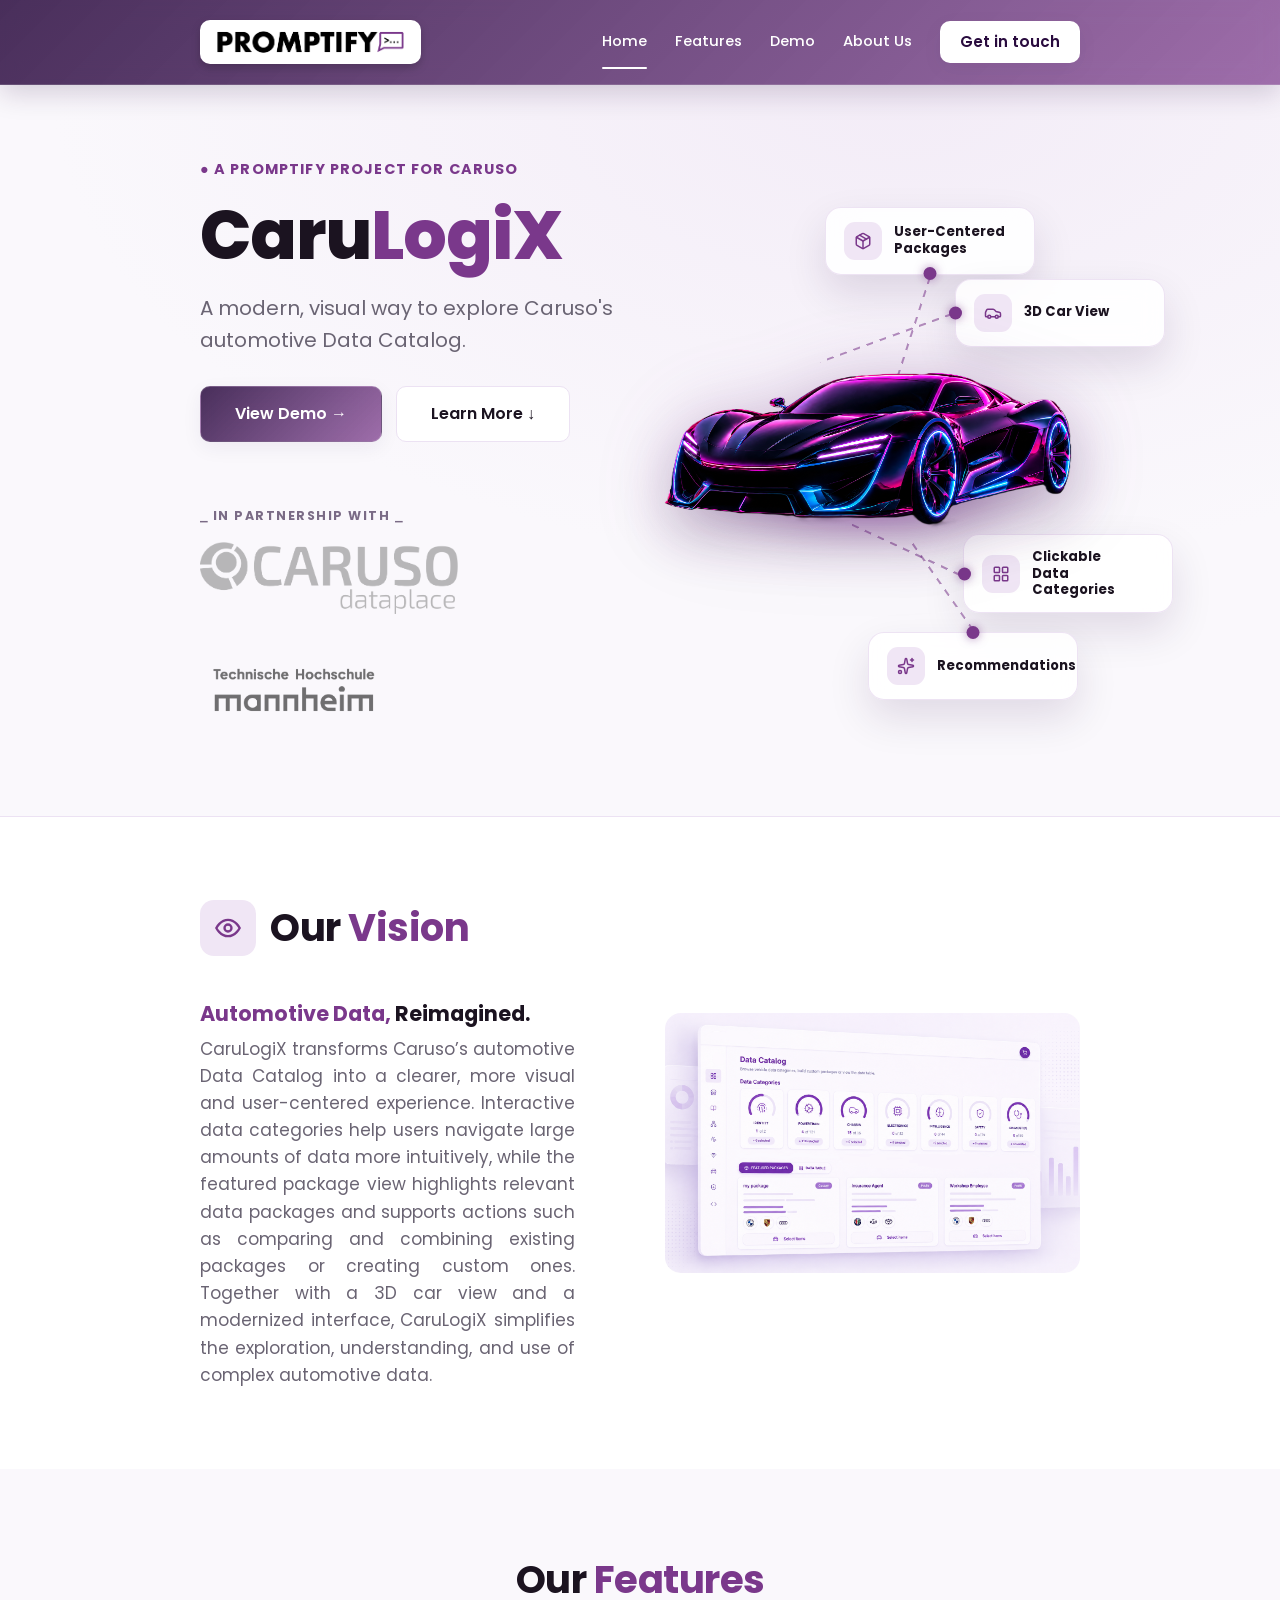
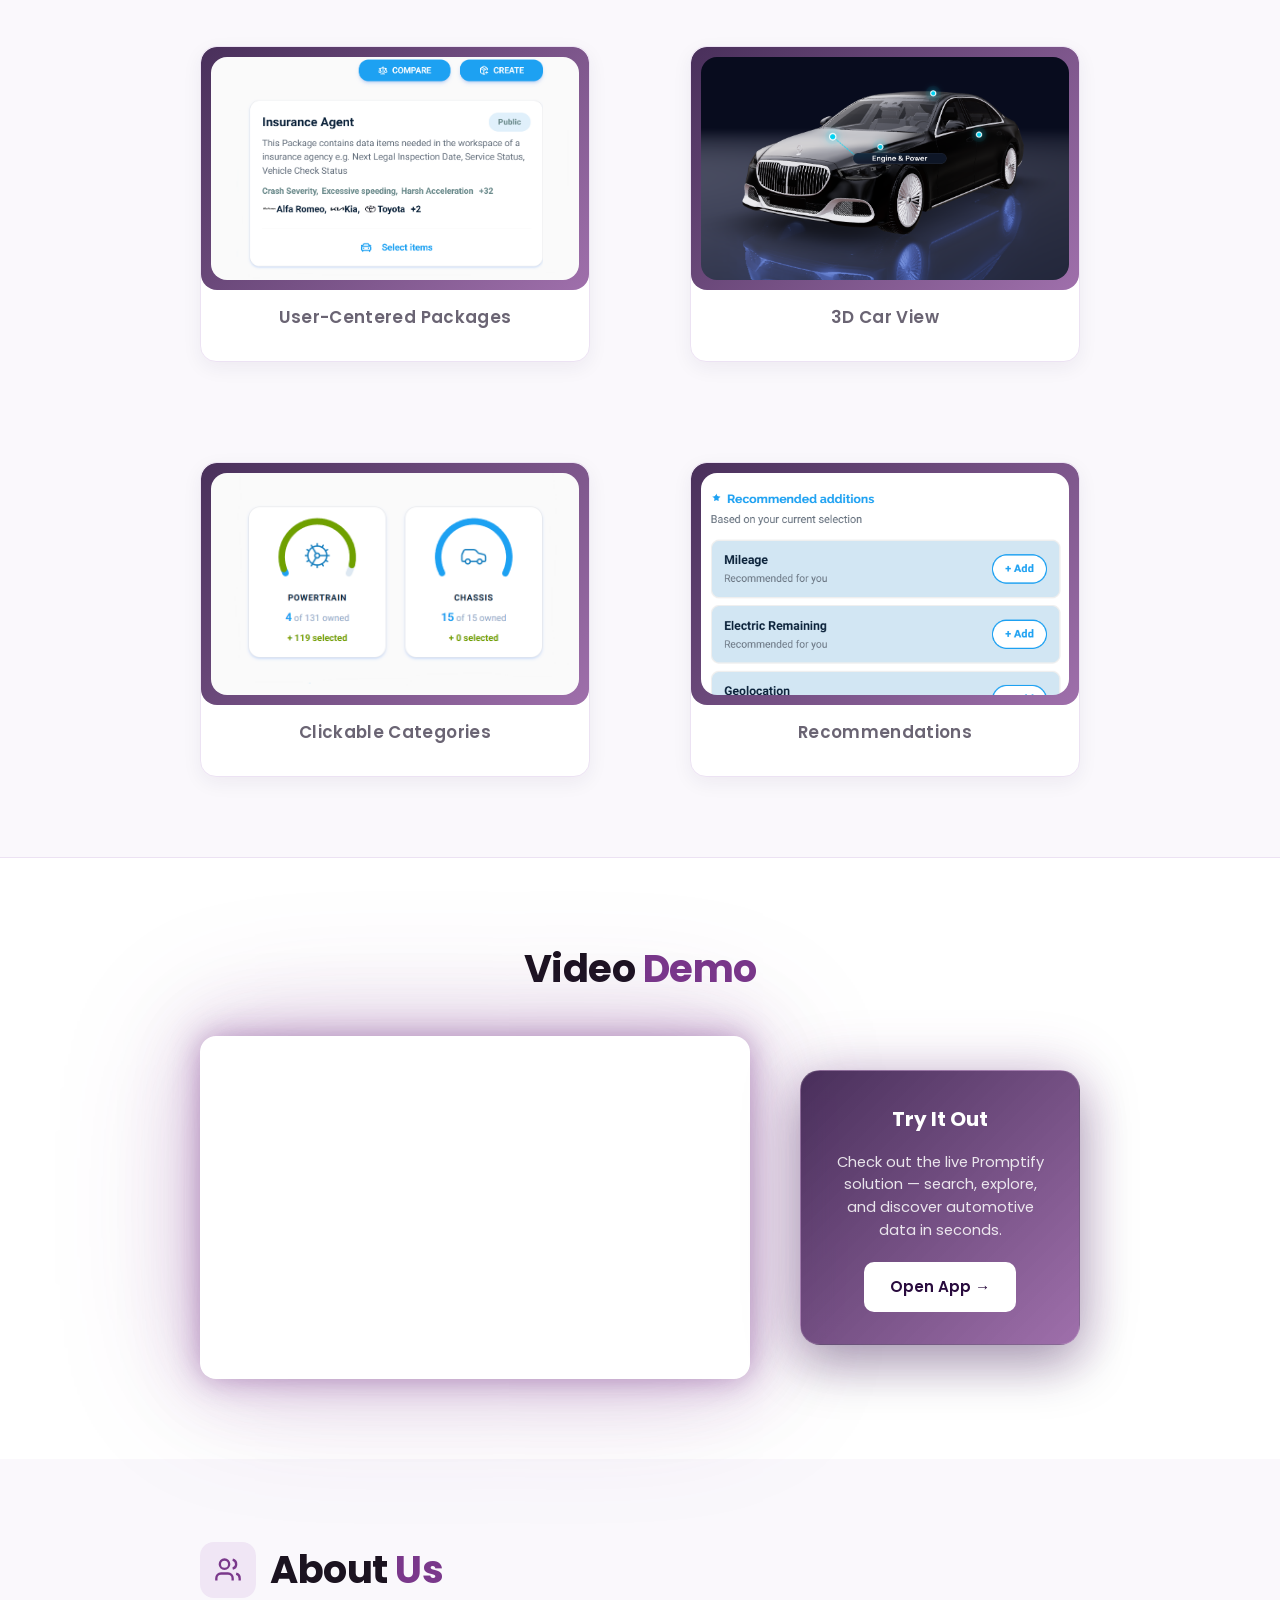
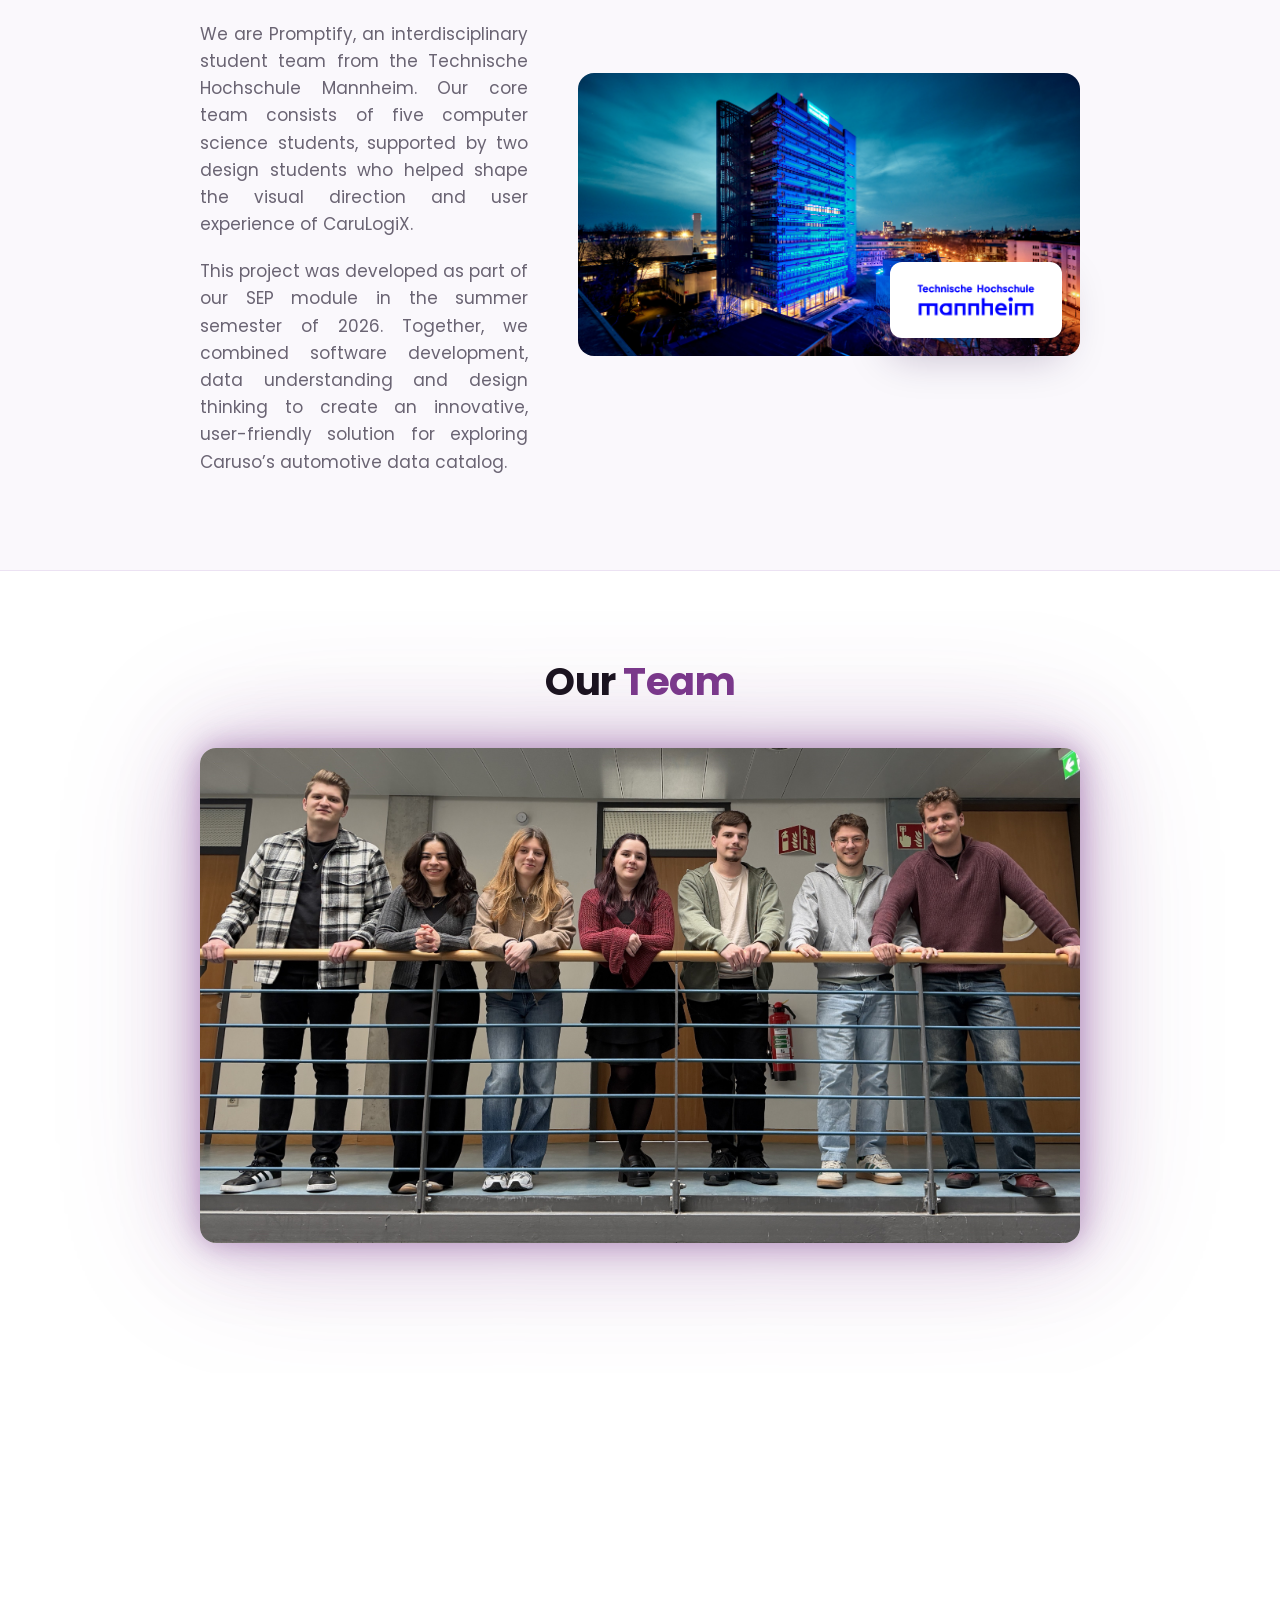
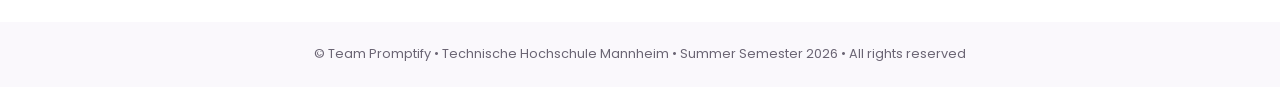
==== commit f1201448: "Implement custom video player with controls Added a custom video player with controls for playback." ====
--- a/homepage/index.html
+++ b/homepage/index.html
@@ -258,7 +258,41 @@
       <h2><span class="accent-dark">Video</span> <span class="accent">Demo</span></h2>
       <div class="demo-inner">
         <div class="laptop reveal">
-          <video class="laptop-video" src="images/demo.mp4" autoplay loop muted playsinline></video>
+          <div class="video-player">
+            <video class="laptop-video" src="images/video_edited.mp4" autoplay loop muted playsinline></video>
+            <div class="video-controls">
+              <button class="vp-btn vp-play" type="button" aria-label="Pause">
+                <svg class="icon-pause" viewBox="0 0 24 24" fill="none" stroke="currentColor" stroke-width="2" stroke-linecap="round" stroke-linejoin="round">
+                  <rect x="6" y="4" width="4" height="16" />
+                  <rect x="14" y="4" width="4" height="16" />
+                </svg>
+                <svg class="icon-play" viewBox="0 0 24 24" fill="currentColor" stroke="none">
+                  <polygon points="6 3 20 12 6 21 6 3" />
+                </svg>
+              </button>
+
+              <div class="vp-progress" role="slider" aria-label="Seek" tabindex="0">
+                <div class="vp-progress-filled"></div>
+              </div>
+
+              <button class="vp-btn vp-speed" type="button" aria-label="Playback speed">1x</button>
+
+              <button class="vp-btn vp-fullscreen" type="button" aria-label="Fullscreen">
+                <svg class="icon-expand" viewBox="0 0 24 24" fill="none" stroke="currentColor" stroke-width="2" stroke-linecap="round" stroke-linejoin="round">
+                  <path d="M8 3H5a2 2 0 0 0-2 2v3" />
+                  <path d="M21 8V5a2 2 0 0 0-2-2h-3" />
+                  <path d="M3 16v3a2 2 0 0 0 2 2h3" />
+                  <path d="M16 21h3a2 2 0 0 0 2-2v-3" />
+                </svg>
+                <svg class="icon-shrink" viewBox="0 0 24 24" fill="none" stroke="currentColor" stroke-width="2" stroke-linecap="round" stroke-linejoin="round">
+                  <path d="M8 3v3a2 2 0 0 1-2 2H3" />
+                  <path d="M21 8h-3a2 2 0 0 1-2-2V3" />
+                  <path d="M3 16h3a2 2 0 0 1 2 2v3" />
+                  <path d="M16 21v-3a2 2 0 0 1 2-2h3" />
+                </svg>
+              </button>
+            </div>
+          </div>
         </div>
         <div class="demo-cta reveal">
           <h3>Try It Out</h3>
@@ -371,4 +405,4 @@
   <script src="js/main.js"></script>
 </body>
 
-</html>+</html>
--- a/homepage/css/style.css
+++ b/homepage/css/style.css
@@ -814,19 +814,141 @@
   position: relative;
   flex: 1 1 0;
   min-width: 0;
-  max-width: clamp(280px, 45vw, 1600px);
-}
-
-.laptop-video {
-  display: block;
-  width: 100%;
+  max-width: min(1920px, clamp(280px, 45vw, 1600px));
+}
+
+.video-player {
+  position: relative;
+  aspect-ratio: 16 / 10;
   border-radius: var(--radius);
+  overflow: hidden;
   box-shadow:
     0 0 30px rgba(122, 56, 139, 0.45),
     0 0 80px rgba(122, 56, 139, 0.30),
     0 0 150px rgba(122, 56, 139, 0.18);
-  aspect-ratio: 16 / 9;
+}
+
+.laptop-video {
+  display: block;
+  width: 100%;
+  height: 100%;
   object-fit: cover;
+}
+
+.video-player:fullscreen,
+.video-player:-webkit-full-screen {
+  display: flex;
+  align-items: center;
+  background: #000;
+  border-radius: 0;
+}
+
+.video-player:fullscreen .laptop-video,
+.video-player:-webkit-full-screen .laptop-video {
+  width: 100%;
+  height: 100%;
+  object-fit: contain;
+}
+
+.video-controls {
+  position: absolute;
+  left: 0;
+  right: 0;
+  bottom: 0;
+  display: flex;
+  align-items: center;
+  gap: 10px;
+  padding: 6px 12px;
+  background: linear-gradient(to top, rgba(20, 6, 30, 0.85), rgba(20, 6, 30, 0));
+  opacity: 0;
+  transform: translateY(4px);
+  transition: opacity 0.2s ease, transform 0.2s ease;
+  pointer-events: none;
+}
+
+.video-player:hover .video-controls,
+.video-player:focus-within .video-controls,
+.video-player.is-paused .video-controls {
+  opacity: 1;
+  transform: translateY(0);
+  pointer-events: auto;
+}
+
+.vp-btn {
+  display: flex;
+  align-items: center;
+  justify-content: center;
+  flex: 0 0 auto;
+  width: 28px;
+  height: 28px;
+  border: none;
+  border-radius: 50%;
+  background: transparent;
+  color: #fff;
+  cursor: pointer;
+  transition: background 0.15s ease, color 0.15s ease;
+}
+
+.vp-btn:hover {
+  background: rgba(255, 255, 255, 0.15);
+  color: var(--bg-soft);
+}
+
+.vp-btn svg {
+  width: 15px;
+  height: 15px;
+}
+
+.vp-play .icon-pause {
+  display: none;
+}
+
+.vp-play.is-playing .icon-play {
+  display: none;
+}
+
+.vp-play.is-playing .icon-pause {
+  display: block;
+}
+
+.vp-speed {
+  width: auto;
+  min-width: 28px;
+  padding: 0 6px;
+  border-radius: var(--radius-sm);
+  font-size: 0.72rem;
+  font-weight: 600;
+}
+
+.vp-fullscreen .icon-shrink {
+  display: none;
+}
+
+.vp-fullscreen.is-fullscreen .icon-expand {
+  display: none;
+}
+
+.vp-fullscreen.is-fullscreen .icon-shrink {
+  display: block;
+}
+
+.vp-progress {
+  position: relative;
+  flex: 1 1 auto;
+  height: 4px;
+  border-radius: 4px;
+  background: rgba(255, 255, 255, 0.25);
+  cursor: pointer;
+}
+
+.vp-progress-filled {
+  position: absolute;
+  top: 0;
+  left: 0;
+  height: 100%;
+  width: 0%;
+  border-radius: 4px;
+  background: linear-gradient(90deg, var(--primary-light), #fff);
 }
 
 .demo-cta {
@@ -1610,4 +1732,4 @@
     grid-template-columns: 1fr;
     gap: 24px;
   }
-}+}
